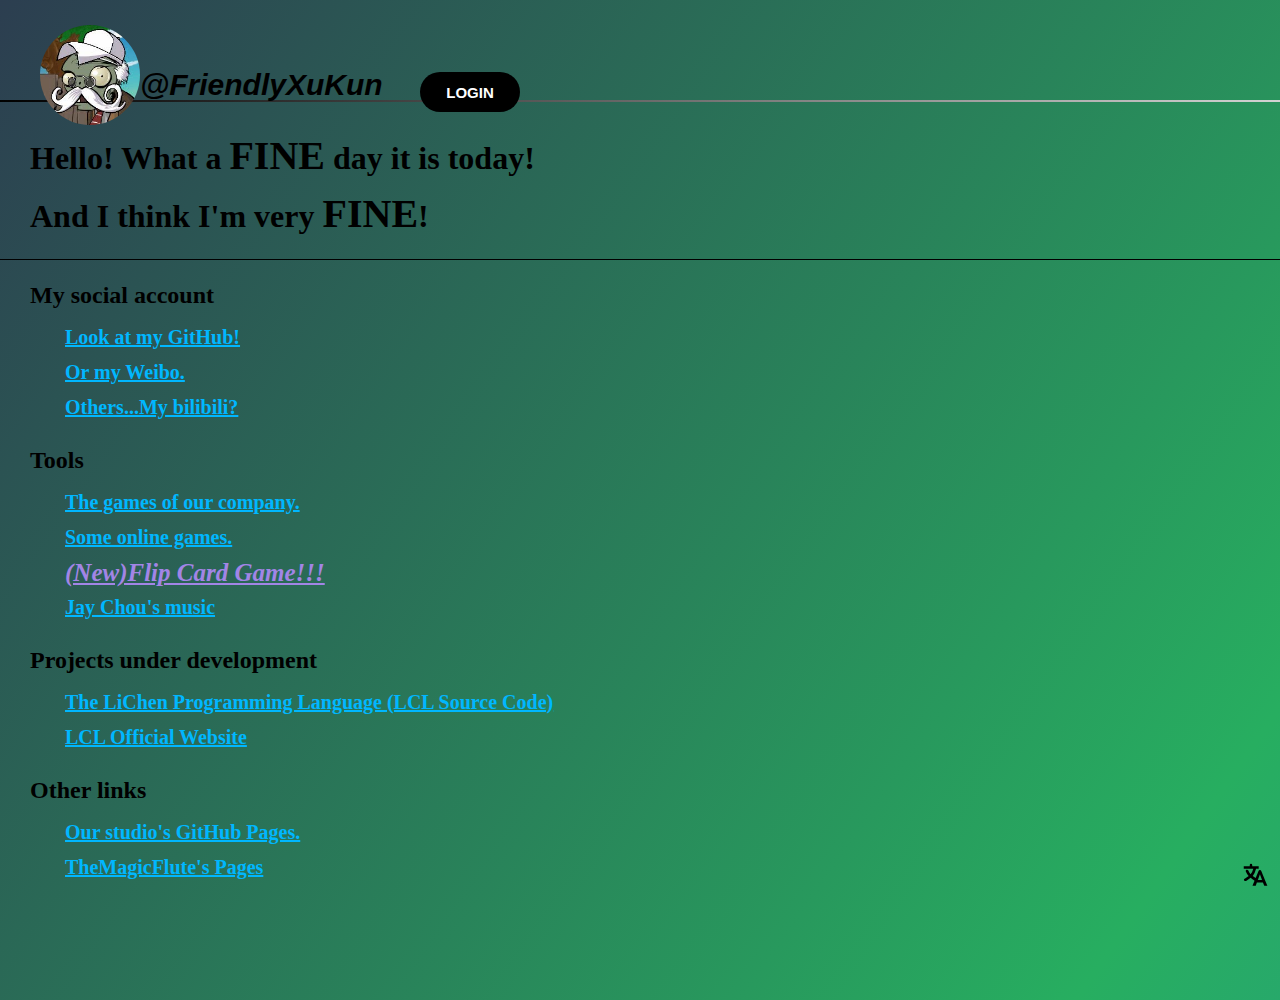
==== index.html @ 479f93c4 "Add Flip Card Game." ====
<!DOCTYPE html>
<html lang="en">

<head>
  <meta charset="UTF-8">
  <meta http-equiv="X-UA-Compatible" content="IE=edge">
  <meta name="viewport" content="width=device-width, initial-scale=1.0">
  <title>FriendlyXuKun</title>
  <link rel="stylesheet" type="text/css" href="./Css/style_000.css">
  <link rel="icon" href="./Img/ProfilePhoto.jpg" type="x-icon">
  <style>
    body {
      margin: 0;
      padding: 0;
      height: 100vh;
      background: linear-gradient(125deg, #2C3E50, #27AE60,
          #2980B9, #e47b70, #995eb3);
      background-size: 500%;
      animation: backgroundAnimation 15s linear infinite;
    }
  </style>
</head>

<body>
  <div>
    <div class="card">
      <img src="./Img/ProfilePhoto.jpg" alt="Profile Photo" width="100" height="100" class="img">
    </div>
    <div class="title">
      <a href="https://github.com/FriendlyXuKun">
        <h2 class="title-text">@FriendlyXuKun</h2>
      </a>
    </div>
    <a href="./Tools/login.html">
      <button class="login-btn">LOGIN</button>
    </a>
    <button class="translate-btn" id="translate-btn">
      <svg viewBox="0 0 24 24" class="translate">
        <path
          d="m11.62965 16.61452c-1.13922-.692-3.111-2.36313-3.153-2.32718a28.32942 28.32942 0 0 1 -3.30095 2.26177c-.68823.39708-1.38892.49615-1.82064-.09139a.992.992 0 0 1 .26656-1.40406c.00852-.00391 2.44665-1.594 3.25973-2.29678a11.64387 11.64387 0 0 1 -2.23281-3.53521 1.07774 1.07774 0 0 1 .52716-1.36835c.52715-.22205 1.049-.12664 1.48663.61989a10.33341 10.33341 0 0 0 1.8143 2.89517 10.853 10.853 0 0 0 2.1563-4.3469l-7.63293-.02148v-2.00685h4.8124v-.99406a.98574.98574 0 1 1 1.9713 0v.99406h5.1703v2.00685h-2.08646a17.03869 17.03869 0 0 1 -2.64065 5.75689 15.88157 15.88157 0 0 0 2.30149 1.66068l2.3092-5.66617a1.162 1.162 0 0 1 2.1802.01591l3.01041 7.389 1.85638 4.385h-2.47393l-1.08252-2.53924h-4.84082l-.888 2.53924h-2.5993l.287-.69166zm4.31307-5.16715-1.67531 4.55419h3.35059z">
        </path>
      </svg>
    </button>
  </div>
  <hr>
  <div class="text-frame">
    <h1 style="margin-left: 30px; margin-right: 30px; margin-top: 10px;">Hello! What a <span
        style="font-size: 40px;">FINE</span> day it is today!</h1>
    <h1 style="margin-left: 30px; margin-right: 30px; margin-top: -10px;">And I think I'm very <span
        style="font-size: 40px;">FINE</span>!</h1>
  </div>
  <h2 class="second-title">My social account</h2>
  <ul class="list">
    <li>
      <a href="https://github.com/FriendlyXuKun" target="_blank">Look at my GitHub!</a>
    </li>
    <li>
      <a href="https://weibo.com/u/7821122461" target="_blank">Or my Weibo.</a>
    </li>
    <li>
      <a href="https://space.bilibili.com/1242660278?spm_id_from=333.1007.0.0" target="_blank">Others...My bilibili?</a>
    </li>
  </ul>
  <h2 class="second-title">Tools</h2>
  <ul class="list">
    <li>
      <a href="./Tools/company_games.html">The games of our company.</a>
    </li>
    <li>
      <a href="./Tools/games.html">Some online games.</a>
    </li>
    <li>
      <a href="./Tools/FlipCardGame.html"
        style="font-size: 25px; font-style: italic; color: rgb(162, 133, 230);">(New)Flip Card
        Game!!!</a>
    </li>
    <li>
      <a href="./Tools/music.html">Jay Chou's music</a>
    </li>
  </ul>
  <h2 class="second-title">Projects under development</h2>
  <ul class="list">
    <li>
      <a href="https://github.com/TheMagicFlute/LCL">The LiChen Programming Language (LCL Source Code)</a>
      <br>
      <a href="https://themagicflute.github.io/LCL">LCL Official Website</a>
    </li>
  </ul>
  <h2 class="second-title">Other links</h2>
  <ul class="list">
    <li>
      <a href="https://themagicflute-studio.github.io" target="_blank">Our studio's GitHub Pages.</a>
    </li>
    <li>
      <a href="https://themagicflute.github.io" target="_blank">TheMagicFlute's Pages</a>
    </li>
  </ul>
  <script>
    document.getElementById("translate-btn").addEventListener("click", function () {
      setTimeout(function () {
        window.location.href = "https://friendlyxukun.github.io/cn";
      }, 200);
    });
  </script>
</body>

</html>
---- Css/style_000.css ----
.card img {
    position: absolute;
    top: -15px;
    left: 40px;
    border-radius: 50%;
    margin-top: 40px;
    margin-bottom: 30px;
}

hr {
    background-image: linear-gradient(to right, #000000, #d3d3d3);
    border: none;
    height: 2px;
    margin-top: 100px;
}

.links a {
    position: absolute;
    color: #6da7ff;
    font-size: 20px;
    border-radius: 50%;
    margin-top: 43px;
    top: 36px;
}

.list {
    list-style-type: none;
}

.list a {
    color: #00b7ff;
    font-weight: bold;
    line-height: 35px;
    font-size: 20px;
    margin-left: 25px;
}

.list p {
    font-weight: bold;
    font-size: 25px;
}

.login-btn {
    border: none;
    outline: none;
    position: absolute;
    background-color: black;
    color: white;
    font-weight: bold;
    margin-left: 420px;
    margin-top: -28px;
    width: 100px;
    height: 40px;
    border-radius: 20px;
    font-size: 15px;
}

.login-btn:active {
    background-color: gray;
}

.second-title {
    margin-left: 30px;
    margin-top: 30px;
    line-height: 10px;
}

.text-frame {
    border-color: black;
    border-style: solid;
    border-width: 0 0 1.5px;
    margin-top: 30px;
}

.title-text {
    position: absolute;
    color: black;
    font-family: 'Segoe UI', Tahoma, Geneva, Verdana, sans-serif;
    font-style: italic;
    top: 28px;
    left: 140px;
    border-radius: 50%;
    margin-top: 40px;
    margin-bottom: 30px;
    font-size: 30px;
}

.translate {
    position: fixed;
    width: 30px;
    bottom: 10px;
    right: 10px;
}

.translate-btn {
    position: fixed;
    background-color: transparent;
    border: none;
    border-radius: 50%;
    width: 38px;
    height: 38px;
    bottom: 6px;
    right: 6px;
    transition: background-color 0.1s;
}

.translate-btn:hover {
    background-color: rgba(211, 211, 211, 0.5);
}

.translate-btn:active {
    background-color: rgba(128, 128, 128, 0.5);
}

.translate {
    fill: currentColor;
}

@keyframes backgroundAnimation {
    0% {
        background-position: 0% 50%;
    }

    50% {
        background-position: 100% 50%;
    }

    100% {
        background-position: 0% 50%;
    }
}
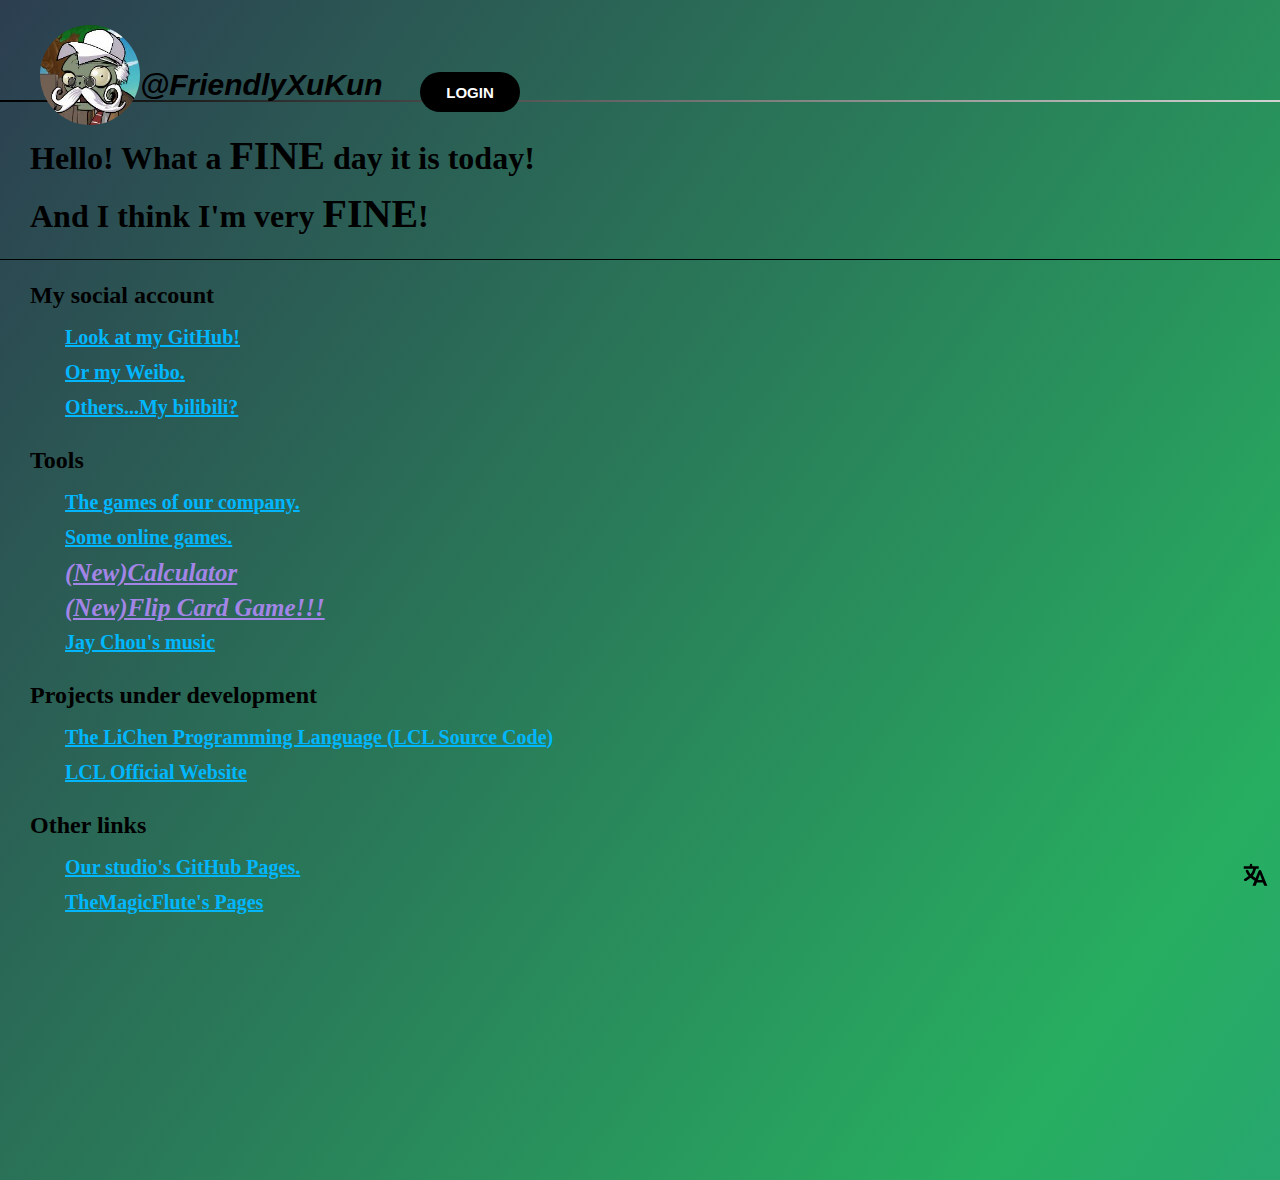
==== commit 49fae40c: "Add calculator." ====
--- a/index.html
+++ b/index.html
@@ -12,7 +12,7 @@
     body {
       margin: 0;
       padding: 0;
-      height: 100vh;
+      height: 120vh;
       background: linear-gradient(125deg, #2C3E50, #27AE60,
           #2980B9, #e47b70, #995eb3);
       background-size: 500%;
@@ -70,6 +70,10 @@
       <a href="./Tools/games.html">Some online games.</a>
     </li>
     <li>
+      <a href="./Tools/calculator.html"
+        style="font-size: 25px; font-style: italic; color: rgb(162, 133, 230);">(New)Calculator</a>
+    </li>
+    <li>
       <a href="./Tools/FlipCardGame.html"
         style="font-size: 25px; font-style: italic; color: rgb(162, 133, 230);">(New)Flip Card
         Game!!!</a>
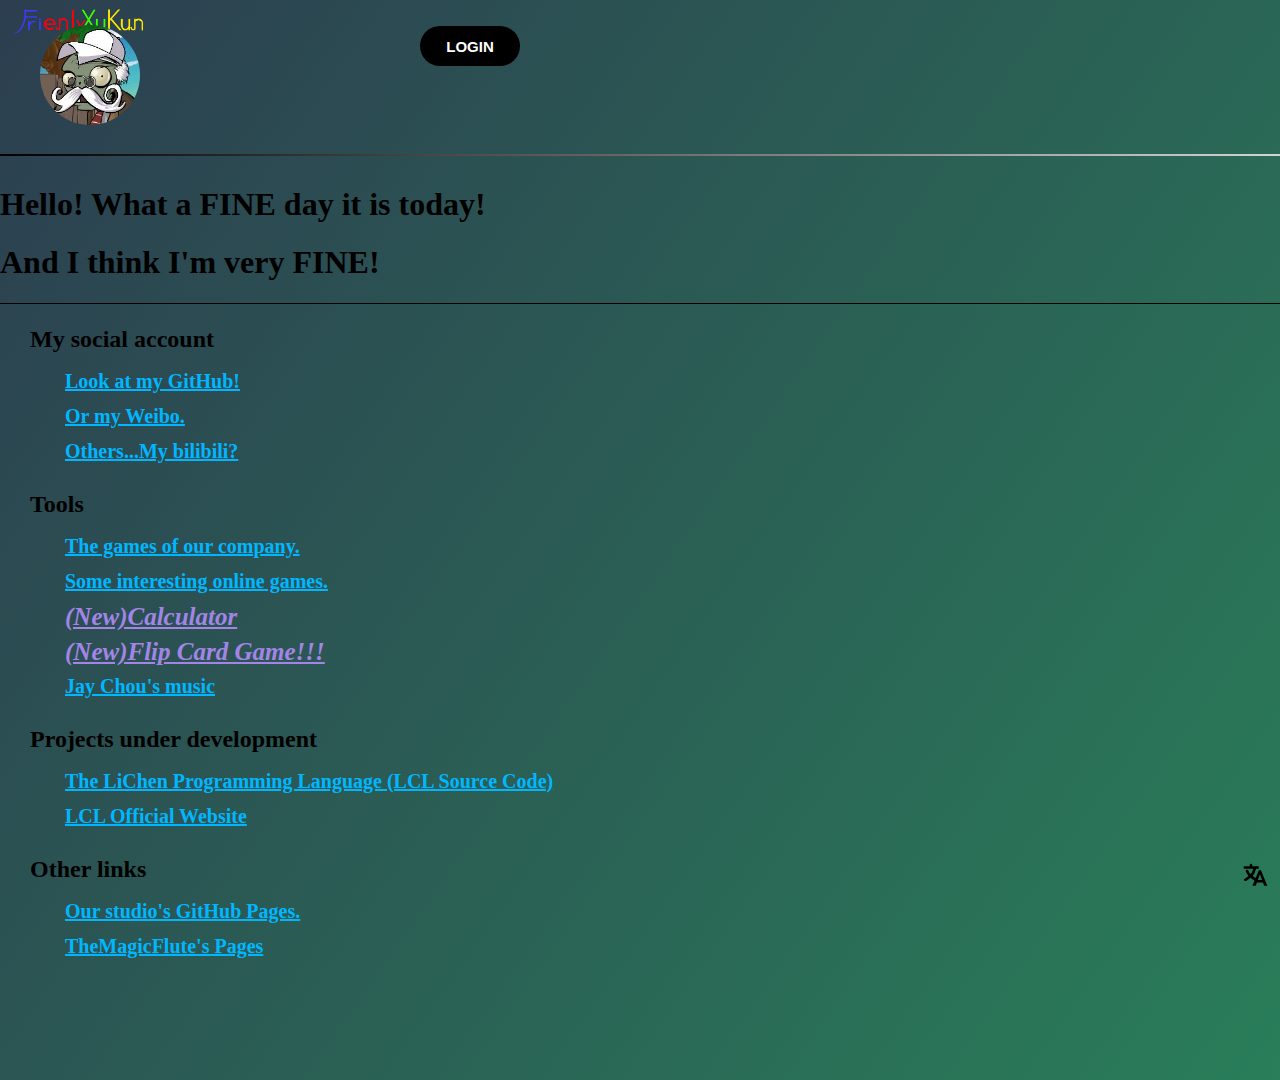
==== commit 97c231e2: "Optimize the main page" ====
--- a/index.html
+++ b/index.html
@@ -2,110 +2,106 @@
 <html lang="en">
 
 <head>
-  <meta charset="UTF-8">
-  <meta http-equiv="X-UA-Compatible" content="IE=edge">
-  <meta name="viewport" content="width=device-width, initial-scale=1.0">
-  <title>FriendlyXuKun</title>
-  <link rel="stylesheet" type="text/css" href="./Css/style_000.css">
-  <link rel="icon" href="./Img/ProfilePhoto.jpg" type="x-icon">
-  <style>
-    body {
-      margin: 0;
-      padding: 0;
-      height: 120vh;
-      background: linear-gradient(125deg, #2C3E50, #27AE60,
-          #2980B9, #e47b70, #995eb3);
-      background-size: 500%;
-      animation: backgroundAnimation 15s linear infinite;
-    }
+    <meta charset="UTF-8">
+    <meta name="viewport" content="width=device-width, initial-scale=1.0">
+    <title>FriendlyXuKun</title>
+    <link rel="stylesheet" type="text/css" href="./Css/style_000.css">
+    <link rel="stylesheet" type="text/css" href="./Css/logo_img.css">
+    <link rel="icon" href="./Img/ProfilePhoto.jpg" type="x-icon">
+    <style>
+        body {
+        margin: 0;
+        padding: 0;
+        height: 120vh;
+        background: linear-gradient(125deg, #2C3E50, #27AE60,
+            #2980B9);
+        background-size: 500%;
+        animation: backgroundAnimation 15s linear infinite;
+        }
   </style>
 </head>
-
 <body>
-  <div>
-    <div class="card">
-      <img src="./Img/ProfilePhoto.jpg" alt="Profile Photo" width="100" height="100" class="img">
+    <div>
+        <div class="card">
+            <img src="./Img/ProfilePhoto.jpg" alt="Profile Photo" width="100" height="100" class="img">
+        </div>
+        <div class="title">
+            <a href="https://github.com/FriendlyXuKun" >
+                <img src="./Img/Logo.png" alt="logo" height="50">
+            </a>
+        </div>
+        <a href="./Tools/login.html">
+            <button class="login-btn">LOGIN</button>
+        </a>
+        <button class="translate-btn" id="translate-btn">
+            <svg viewBox="0 0 24 24" class="translate">
+                <path
+                d="m11.62965 16.61452c-1.13922-.692-3.111-2.36313-3.153-2.32718a28.32942 28.32942 0 0 1 -3.30095 2.26177c-.68823.39708-1.38892.49615-1.82064-.09139a.992.992 0 0 1 .26656-1.40406c.00852-.00391 2.44665-1.594 3.25973-2.29678a11.64387 11.64387 0 0 1 -2.23281-3.53521 1.07774 1.07774 0 0 1 .52716-1.36835c.52715-.22205 1.049-.12664 1.48663.61989a10.33341 10.33341 0 0 0 1.8143 2.89517 10.853 10.853 0 0 0 2.1563-4.3469l-7.63293-.02148v-2.00685h4.8124v-.99406a.98574.98574 0 1 1 1.9713 0v.99406h5.1703v2.00685h-2.08646a17.03869 17.03869 0 0 1 -2.64065 5.75689 15.88157 15.88157 0 0 0 2.30149 1.66068l2.3092-5.66617a1.162 1.162 0 0 1 2.1802.01591l3.01041 7.389 1.85638 4.385h-2.47393l-1.08252-2.53924h-4.84082l-.888 2.53924h-2.5993l.287-.69166zm4.31307-5.16715-1.67531 4.55419h3.35059z">
+                </path>
+            </svg>
+        </button>
     </div>
-    <div class="title">
-      <a href="https://github.com/FriendlyXuKun">
-        <h2 class="title-text">@FriendlyXuKun</h2>
-      </a>
-    </div>
-    <a href="./Tools/login.html">
-      <button class="login-btn">LOGIN</button>
-    </a>
-    <button class="translate-btn" id="translate-btn">
-      <svg viewBox="0 0 24 24" class="translate">
-        <path
-          d="m11.62965 16.61452c-1.13922-.692-3.111-2.36313-3.153-2.32718a28.32942 28.32942 0 0 1 -3.30095 2.26177c-.68823.39708-1.38892.49615-1.82064-.09139a.992.992 0 0 1 .26656-1.40406c.00852-.00391 2.44665-1.594 3.25973-2.29678a11.64387 11.64387 0 0 1 -2.23281-3.53521 1.07774 1.07774 0 0 1 .52716-1.36835c.52715-.22205 1.049-.12664 1.48663.61989a10.33341 10.33341 0 0 0 1.8143 2.89517 10.853 10.853 0 0 0 2.1563-4.3469l-7.63293-.02148v-2.00685h4.8124v-.99406a.98574.98574 0 1 1 1.9713 0v.99406h5.1703v2.00685h-2.08646a17.03869 17.03869 0 0 1 -2.64065 5.75689 15.88157 15.88157 0 0 0 2.30149 1.66068l2.3092-5.66617a1.162 1.162 0 0 1 2.1802.01591l3.01041 7.389 1.85638 4.385h-2.47393l-1.08252-2.53924h-4.84082l-.888 2.53924h-2.5993l.287-.69166zm4.31307-5.16715-1.67531 4.55419h3.35059z">
-        </path>
-      </svg>
-    </button>
-  </div>
-  <hr>
-  <div class="text-frame">
-    <h1 style="margin-left: 30px; margin-right: 30px; margin-top: 10px;">Hello! What a <span
-        style="font-size: 40px;">FINE</span> day it is today!</h1>
-    <h1 style="margin-left: 30px; margin-right: 30px; margin-top: -10px;">And I think I'm very <span
-        style="font-size: 40px;">FINE</span>!</h1>
-  </div>
-  <h2 class="second-title">My social account</h2>
-  <ul class="list">
-    <li>
-      <a href="https://github.com/FriendlyXuKun" target="_blank">Look at my GitHub!</a>
-    </li>
-    <li>
-      <a href="https://weibo.com/u/7821122461" target="_blank">Or my Weibo.</a>
-    </li>
-    <li>
-      <a href="https://space.bilibili.com/1242660278?spm_id_from=333.1007.0.0" target="_blank">Others...My bilibili?</a>
-    </li>
-  </ul>
-  <h2 class="second-title">Tools</h2>
-  <ul class="list">
-    <li>
-      <a href="./Tools/company_games.html">The games of our company.</a>
-    </li>
-    <li>
-      <a href="./Tools/games.html">Some online games.</a>
-    </li>
-    <li>
-      <a href="./Tools/calculator.html"
-        style="font-size: 25px; font-style: italic; color: rgb(162, 133, 230);">(New)Calculator</a>
-    </li>
-    <li>
-      <a href="./Tools/FlipCardGame.html"
-        style="font-size: 25px; font-style: italic; color: rgb(162, 133, 230);">(New)Flip Card
-        Game!!!</a>
-    </li>
-    <li>
-      <a href="./Tools/music.html">Jay Chou's music</a>
-    </li>
-  </ul>
-  <h2 class="second-title">Projects under development</h2>
-  <ul class="list">
-    <li>
-      <a href="https://github.com/TheMagicFlute/LCL">The LiChen Programming Language (LCL Source Code)</a>
-      <br>
-      <a href="https://themagicflute.github.io/LCL">LCL Official Website</a>
-    </li>
-  </ul>
-  <h2 class="second-title">Other links</h2>
-  <ul class="list">
-    <li>
-      <a href="https://themagicflute-studio.github.io" target="_blank">Our studio's GitHub Pages.</a>
-    </li>
-    <li>
-      <a href="https://themagicflute.github.io" target="_blank">TheMagicFlute's Pages</a>
-    </li>
-  </ul>
-  <script>
-    document.getElementById("translate-btn").addEventListener("click", function () {
-      setTimeout(function () {
-        window.location.href = "https://friendlyxukun.github.io/cn";
-      }, 200);
-    });
-  </script>
+    <hr>
+    <div class="text-frame">
+        <h1>Hello! What a <span >FINE</span> day it is today!</h1>
+        <h1>And I think I'm very <span>FINE</span>!</h1>
+     </div>
+     <h2 class="second-title">My social account</h2>
+     <ul class="list">
+        <li>
+            <a href="https://github.com/FriendlyXuKun" target="_blank">Look at my GitHub!</a>
+        </li>
+         <li>
+            <a href="https://weibo.com/u/7821122461" target="_blank">Or my Weibo.</a>
+        </li>
+        <li>
+            <a href="https://space.bilibili.com/1242660278?spm_id_from=333.1007.0.0" target="_blank">Others...My bilibili?</a>
+        </li>
+    </ul>
+    <h2 class="second-title">Tools</h2>
+    <ul class="list">
+        <li>
+            <a href="./Tools/company_games.html">The games of our company.</a>
+        </li>
+        <li>
+            <a href="./Tools/games.html">Some interesting online games.</a>
+        </li>
+        <li>
+            <a href="./Tools/calculator.html"
+            style="font-size: 25px; font-style: italic; color: rgb(162, 133, 230);">(New)Calculator</a>
+        </li>
+        <li>
+            <a href="./Tools/FlipCardGame.html" 
+            style="font-size: 25px; font-style: italic; color: rgb(162, 133, 230);">(New)Flip Card
+            Game!!!</a>
+        </li>
+        <li>
+            <a href="./Tools/music.html">Jay Chou's music</a>
+        </li>
+    </ul>
+    <h2 class="second-title">Projects under development</h2>
+    <ul class="list">
+        <li>
+            <a href="https://github.com/TheMagicFlute/LCL">The LiChen Programming Language (LCL Source Code)</a>
+            <br>
+            <a href="https://themagicflute.github.io/LCL">LCL Official Website</a>
+        </li>
+    </ul>
+    <h2 class="second-title">Other links</h2>
+    <ul class="list">
+        <li>
+            <a href="https://themagicflute-studio.github.io" target="_blank">Our studio's GitHub Pages.</a>
+        </li>
+        <li>
+            <a href="https://themagicflute.github.io" target="_blank">TheMagicFlute's Pages</a>
+        </li>
+    </ul>
+    <script>
+        document.getElementById("translate-btn").addEventListener("click", function () {
+            setTimeout(function () {
+                window.location.href = "https://friendlyxukun.github.io/cn";
+             }, 200);
+        });
+    </script>
 </body>
-
 </html>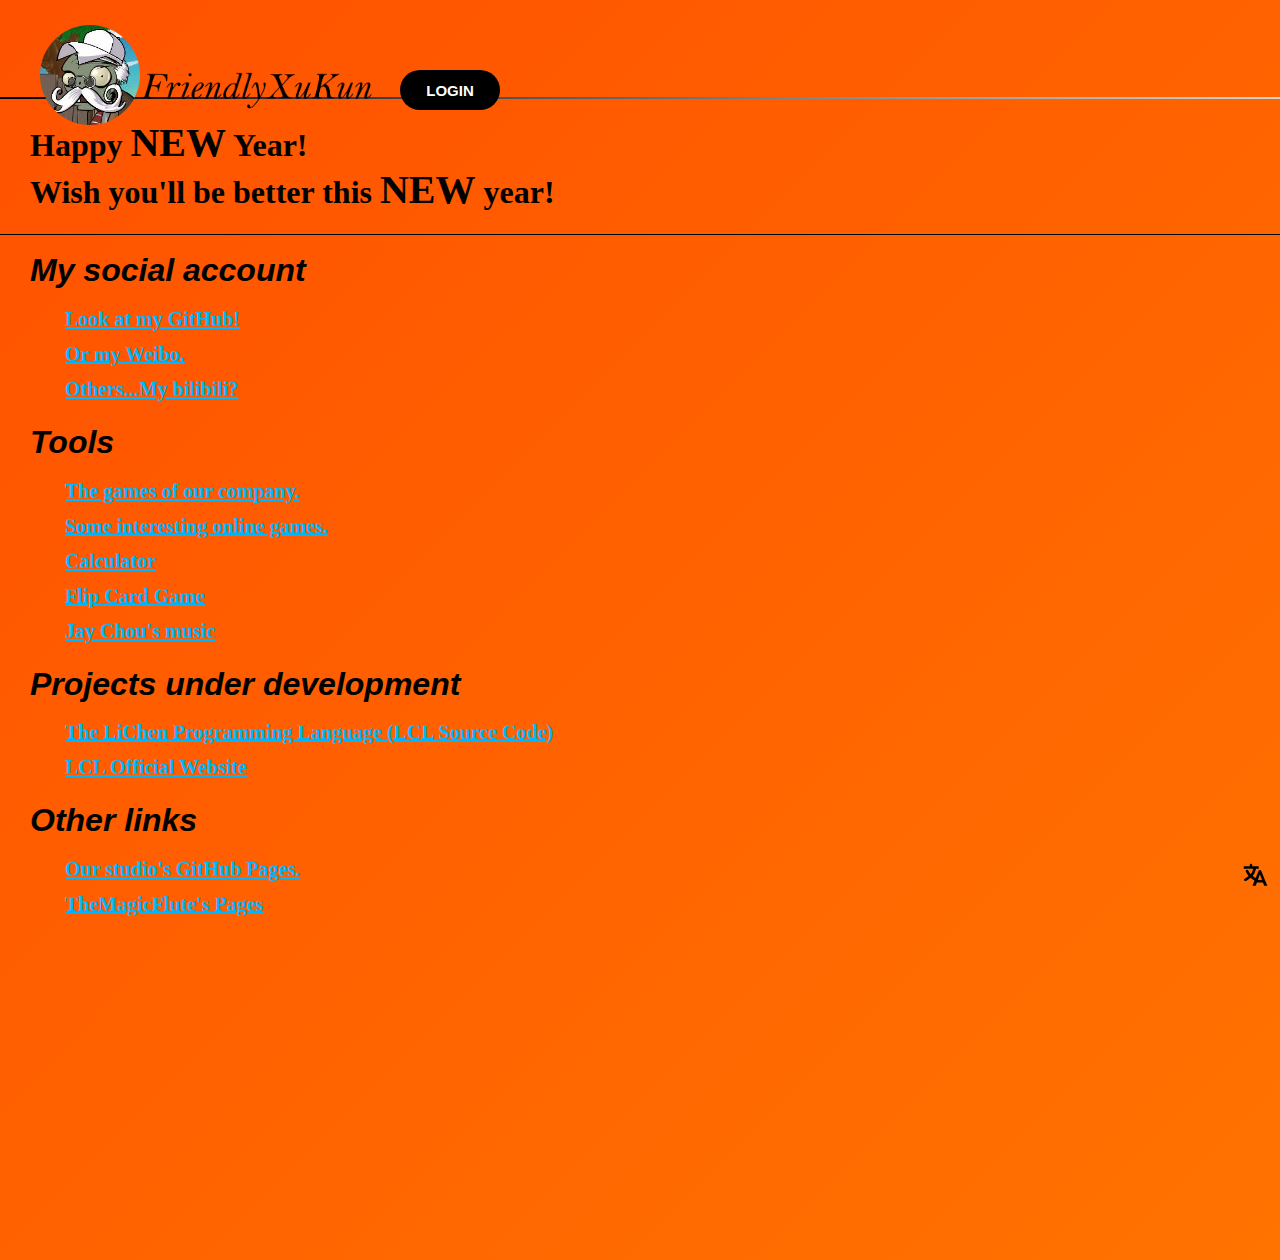
==== commit 986495f6: "Update New Year's Edition" ====
--- a/index.html
+++ b/index.html
@@ -12,9 +12,8 @@
         body {
         margin: 0;
         padding: 0;
-        height: 120vh;
-        background: linear-gradient(125deg, #2C3E50, #27AE60,
-            #2980B9);
+        height: 140vh;
+        background: linear-gradient(135deg, #ff5100, #ffb700);
         background-size: 500%;
         animation: backgroundAnimation 15s linear infinite;
         }
@@ -43,8 +42,7 @@
     </div>
     <hr>
     <div class="text-frame">
-        <h1>Hello! What a <span >FINE</span> day it is today!</h1>
-        <h1>And I think I'm very <span>FINE</span>!</h1>
+        <h1 id="countdown"></h1>
      </div>
      <h2 class="second-title">My social account</h2>
      <ul class="list">
@@ -67,13 +65,10 @@
             <a href="./Tools/games.html">Some interesting online games.</a>
         </li>
         <li>
-            <a href="./Tools/calculator.html"
-            style="font-size: 25px; font-style: italic; color: rgb(162, 133, 230);">(New)Calculator</a>
+            <a href="./Tools/calculator.html">Calculator</a>
         </li>
         <li>
-            <a href="./Tools/FlipCardGame.html" 
-            style="font-size: 25px; font-style: italic; color: rgb(162, 133, 230);">(New)Flip Card
-            Game!!!</a>
+            <a href="./Tools/FlipCardGame.html" >Flip Card Game</a>
         </li>
         <li>
             <a href="./Tools/music.html">Jay Chou's music</a>
@@ -102,6 +97,27 @@
                 window.location.href = "https://friendlyxukun.github.io/cn";
              }, 200);
         });
+
+        var targetDate = new Date("January 1, 2024 00:00:00");
+
+        function updateCountdown() {
+            var currentDate = new Date();
+            var timeLeft = targetDate - currentDate;
+
+        if (timeLeft <= 0) {
+            document.getElementById("countdown").innerHTML = "Happy <span>NEW</span> Year!<br>Wish you'll be better this <span>NEW</span> year!";
+            return;
+        }
+
+        var hours = Math.floor(timeLeft / (1000 * 60 * 60));
+        var minutes = Math.floor((timeLeft % (1000 * 60 * 60)) / (1000 * 60));
+        var seconds = Math.floor((timeLeft % (1000 * 60)) / 1000);
+
+        document.getElementById("countdown").innerHTML = "There are still <span>" + hours + "h " + minutes + "min " + seconds + "s</span><br> left until New Year's Eve";
+    }
+
+    // 每秒钟更新一次倒计时
+    setInterval(updateCountdown, 5);
     </script>
 </body>
 </html>--- a/Css/style_000.css
+++ b/Css/style_000.css
@@ -1,17 +1,8 @@
-.card img {
-    position: absolute;
-    top: -15px;
-    left: 40px;
-    border-radius: 50%;
-    margin-top: 40px;
-    margin-bottom: 30px;
-}
-
 hr {
     background-image: linear-gradient(to right, #000000, #d3d3d3);
     border: none;
     height: 2px;
-    margin-top: 100px;
+    margin-top: 79px;
 }
 
 .links a {
@@ -47,8 +38,8 @@
     background-color: black;
     color: white;
     font-weight: bold;
-    margin-left: 420px;
-    margin-top: -28px;
+    top: 70px;
+    left: 400px;
     width: 100px;
     height: 40px;
     border-radius: 20px;
@@ -63,6 +54,9 @@
     margin-left: 30px;
     margin-top: 30px;
     line-height: 10px;
+    font-family: 'Segoe UI', Tahoma, Geneva, Verdana, sans-serif;
+    font-style: italic;
+    font-size: xx-large;
 }
 
 .text-frame {
@@ -72,17 +66,19 @@
     margin-top: 30px;
 }
 
-.title-text {
-    position: absolute;
-    color: black;
-    font-family: 'Segoe UI', Tahoma, Geneva, Verdana, sans-serif;
-    font-style: italic;
-    top: 28px;
-    left: 140px;
-    border-radius: 50%;
-    margin-top: 40px;
-    margin-bottom: 30px;
-    font-size: 30px;
+.text-frame h1 {
+    margin-left: 30px;
+     margin-right: 30px; 
+     margin-top: -10px;
+}
+
+.text-frame span {
+    font-size: 40px;
+}
+
+.title img {
+    margin-left: 140px;
+    margin-bottom: -98px;
 }
 
 .translate {
@@ -128,4 +124,4 @@
     100% {
         background-position: 0% 50%;
     }
-}+} --- a/Css/logo_img.css
+++ b/Css/logo_img.css
@@ -0,0 +1,8 @@
+.card img {
+    position: absolute;
+    top: -15px;
+    left: 40px;
+    border-radius: 50%;
+    margin-top: 40px;
+    margin-bottom: 30px;
+}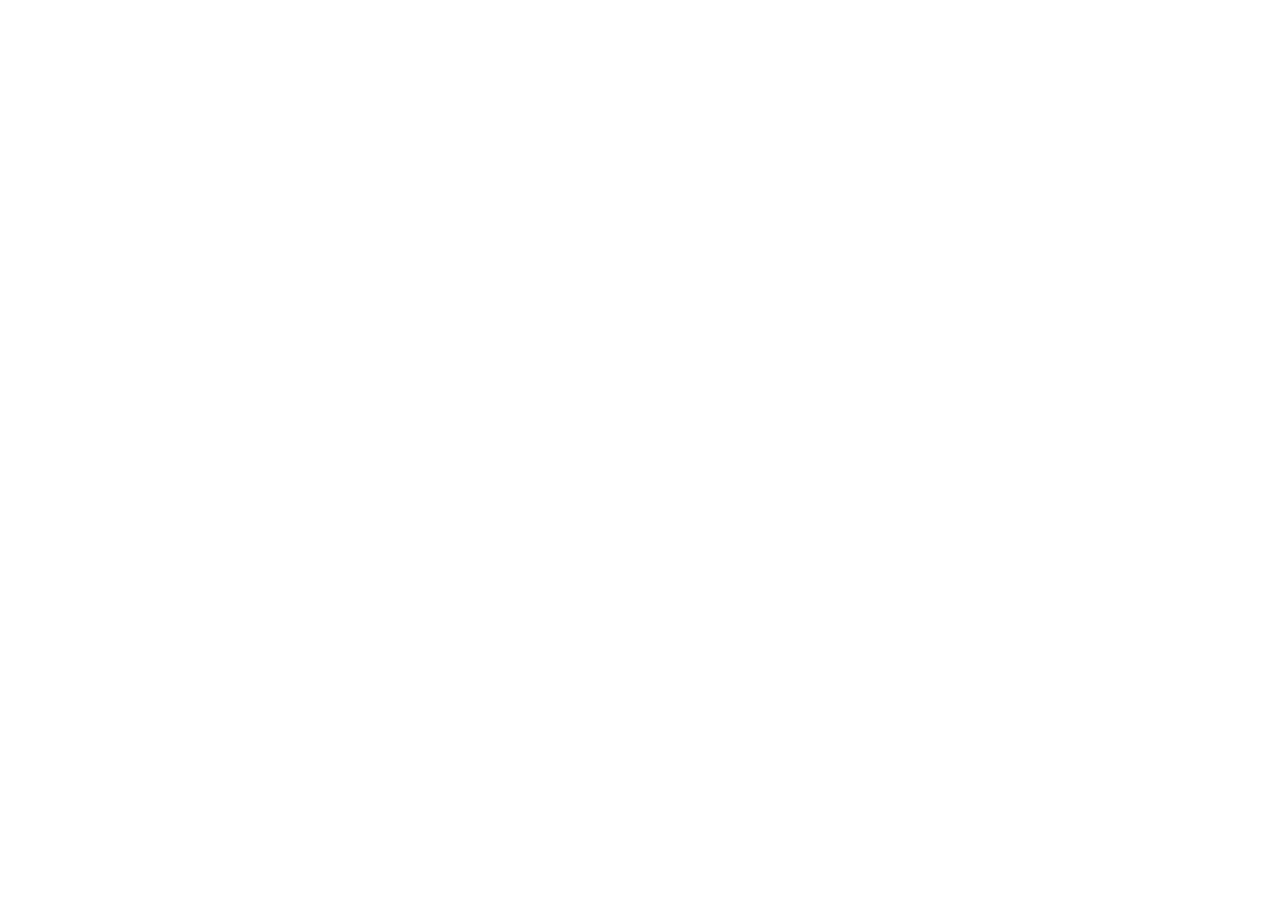
==== commit d8176cd3: "Add human check, and change index.html to the style used before" ====
--- a/index.html
+++ b/index.html
@@ -8,18 +8,27 @@
     <link rel="stylesheet" type="text/css" href="./Css/style_000.css">
     <link rel="stylesheet" type="text/css" href="./Css/logo_img.css">
     <link rel="icon" href="./Img/ProfilePhoto.jpg" type="x-icon">
+    <script>
+    function checkCookie() {
+      var cookieValue = document.cookie.replace(/(?:(?:^|.*;\s*)human\s*\=\s*([^;]*).*$)|^.*$/, "$1");
+      if (cookieValue !== "true") {
+        window.location.href = "https://friendlyxukun.github.io/Tools/human_check.html";
+      }
+    }
+    </script>
     <style>
         body {
         margin: 0;
         padding: 0;
-        height: 140vh;
-        background: linear-gradient(135deg, #ff5100, #ffb700);
+        height: 120vh;
+        background: linear-gradient(125deg, #2C3E50, #27AE60,
+            #2980B9);
         background-size: 500%;
         animation: backgroundAnimation 15s linear infinite;
         }
   </style>
 </head>
-<body>
+<body onload="checkCookie()">
     <div>
         <div class="card">
             <img src="./Img/ProfilePhoto.jpg" alt="Profile Photo" width="100" height="100" class="img">
@@ -43,6 +52,15 @@
     <hr>
     <div class="text-frame">
         <h1 id="countdown"></h1>
+     </div>
+     <h2 class="second-title">Notice</h2>
+     <div class="notice">
+        <p>
+            Latest Announcement:
+            <br>
+            I am currently developing a single-player game called 'My Orchard' and it is expected to be released by the end of February. Please stay tuned.
+            <br>
+        </p>
      </div>
      <h2 class="second-title">My social account</h2>
      <ul class="list">
--- a/Css/style_000.css
+++ b/Css/style_000.css
@@ -48,6 +48,17 @@
 
 .login-btn:active {
     background-color: gray;
+}
+
+.notice {
+    width: 70%;
+}
+
+.notice p {
+    font-weight: bold;
+    line-height: 35px;
+    font-size: 20px;
+    margin-left: 60px;
 }
 
 .second-title {
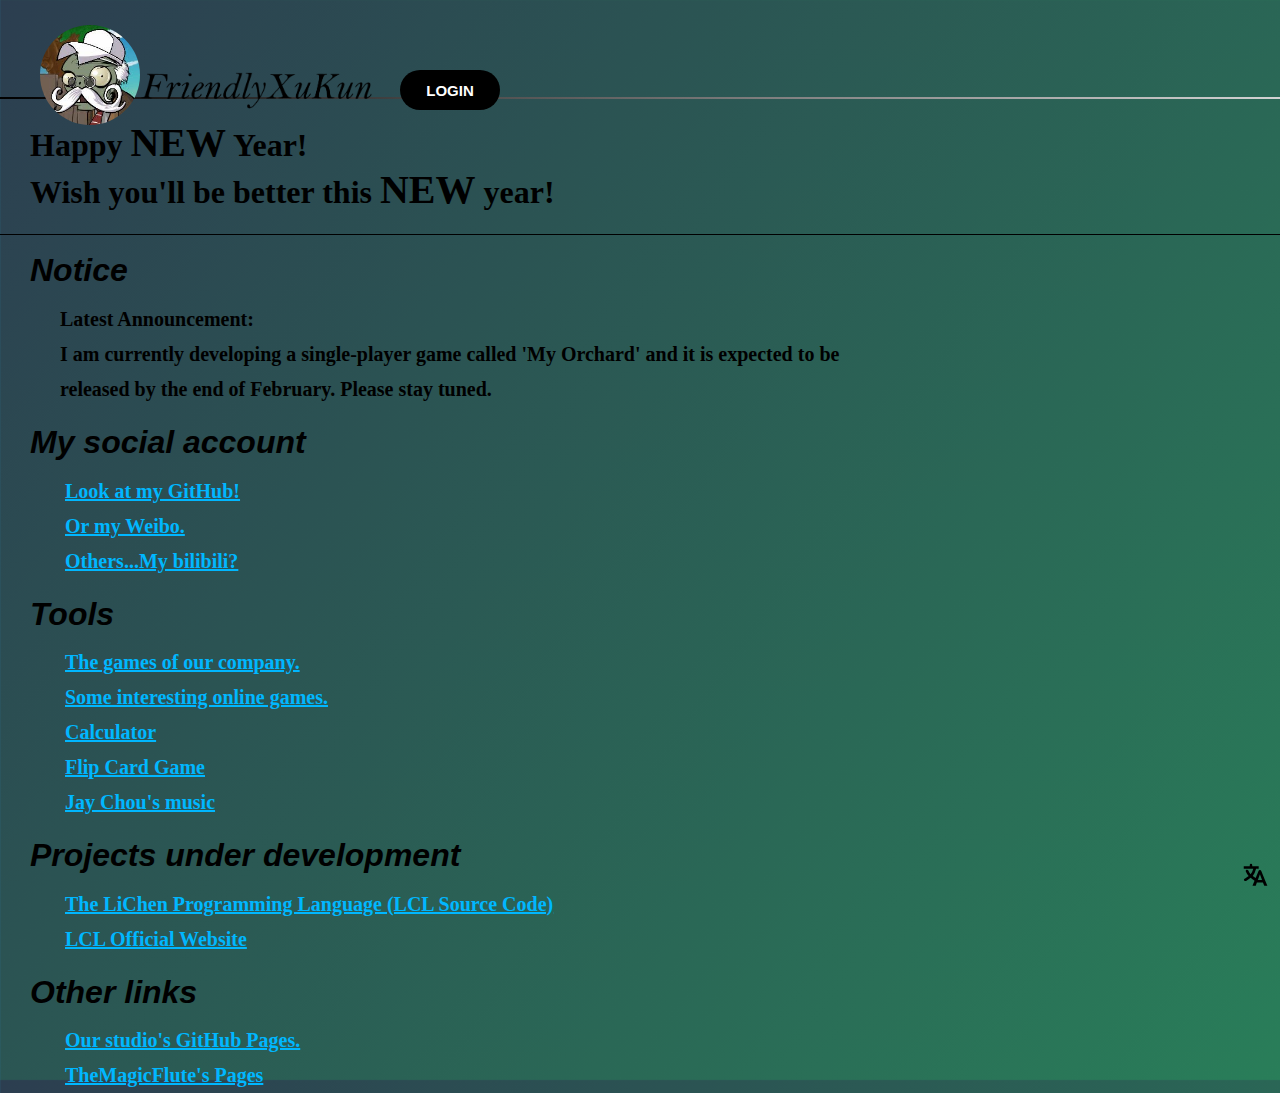
==== commit 536d6f13: "Cancel huqian check (#1)" ====
--- a/index.html
+++ b/index.html
@@ -8,14 +8,6 @@
     <link rel="stylesheet" type="text/css" href="./Css/style_000.css">
     <link rel="stylesheet" type="text/css" href="./Css/logo_img.css">
     <link rel="icon" href="./Img/ProfilePhoto.jpg" type="x-icon">
-    <script>
-    function checkCookie() {
-      var cookieValue = document.cookie.replace(/(?:(?:^|.*;\s*)human\s*\=\s*([^;]*).*$)|^.*$/, "$1");
-      if (cookieValue !== "true") {
-        window.location.href = "https://friendlyxukun.github.io/Tools/human_check.html";
-      }
-    }
-    </script>
     <style>
         body {
         margin: 0;
@@ -28,7 +20,7 @@
         }
   </style>
 </head>
-<body onload="checkCookie()">
+<body>
     <div>
         <div class="card">
             <img src="./Img/ProfilePhoto.jpg" alt="Profile Photo" width="100" height="100" class="img">
@@ -138,4 +130,4 @@
     setInterval(updateCountdown, 5);
     </script>
 </body>
-</html>+</html>
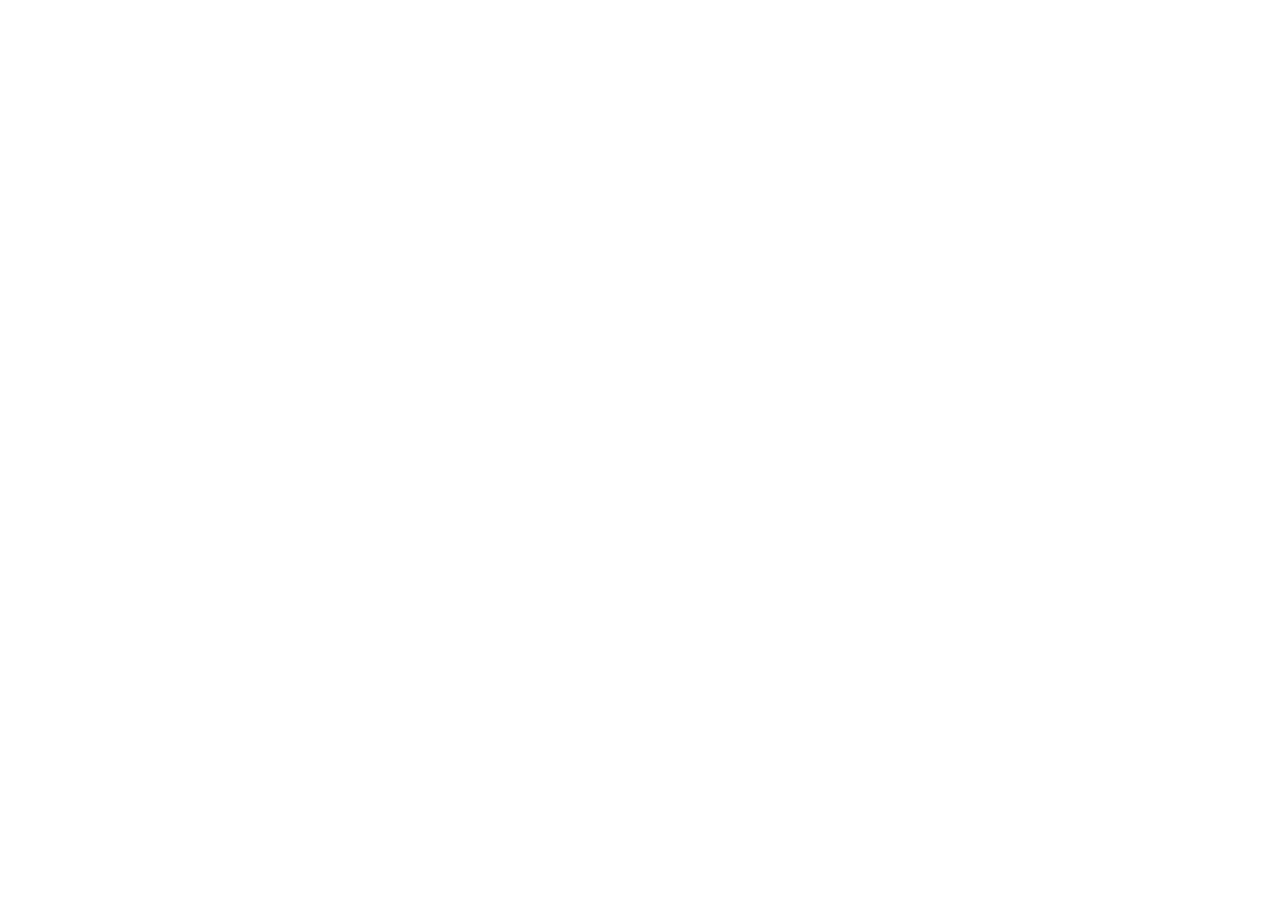
==== commit 4a965b61: "aaaaaaaa" ====
--- a/index.html
+++ b/index.html
@@ -8,6 +8,14 @@
     <link rel="stylesheet" type="text/css" href="./Css/style_000.css">
     <link rel="stylesheet" type="text/css" href="./Css/logo_img.css">
     <link rel="icon" href="./Img/ProfilePhoto.jpg" type="x-icon">
+    <script>
+    function checkCookie() {
+      var cookieValue = document.cookie.replace(/(?:(?:^|.*;\s*)human\s*\=\s*([^;]*).*$)|^.*$/, "$1");
+      if (cookieValue !== "true") {
+        window.location.href = "https://friendlyxukun.github.io/Tools/human_check.html";
+      }
+    }
+    </script>
     <style>
         body {
         margin: 0;
@@ -20,7 +28,7 @@
         }
   </style>
 </head>
-<body>
+<body onload="checkCookie()">
     <div>
         <div class="card">
             <img src="./Img/ProfilePhoto.jpg" alt="Profile Photo" width="100" height="100" class="img">
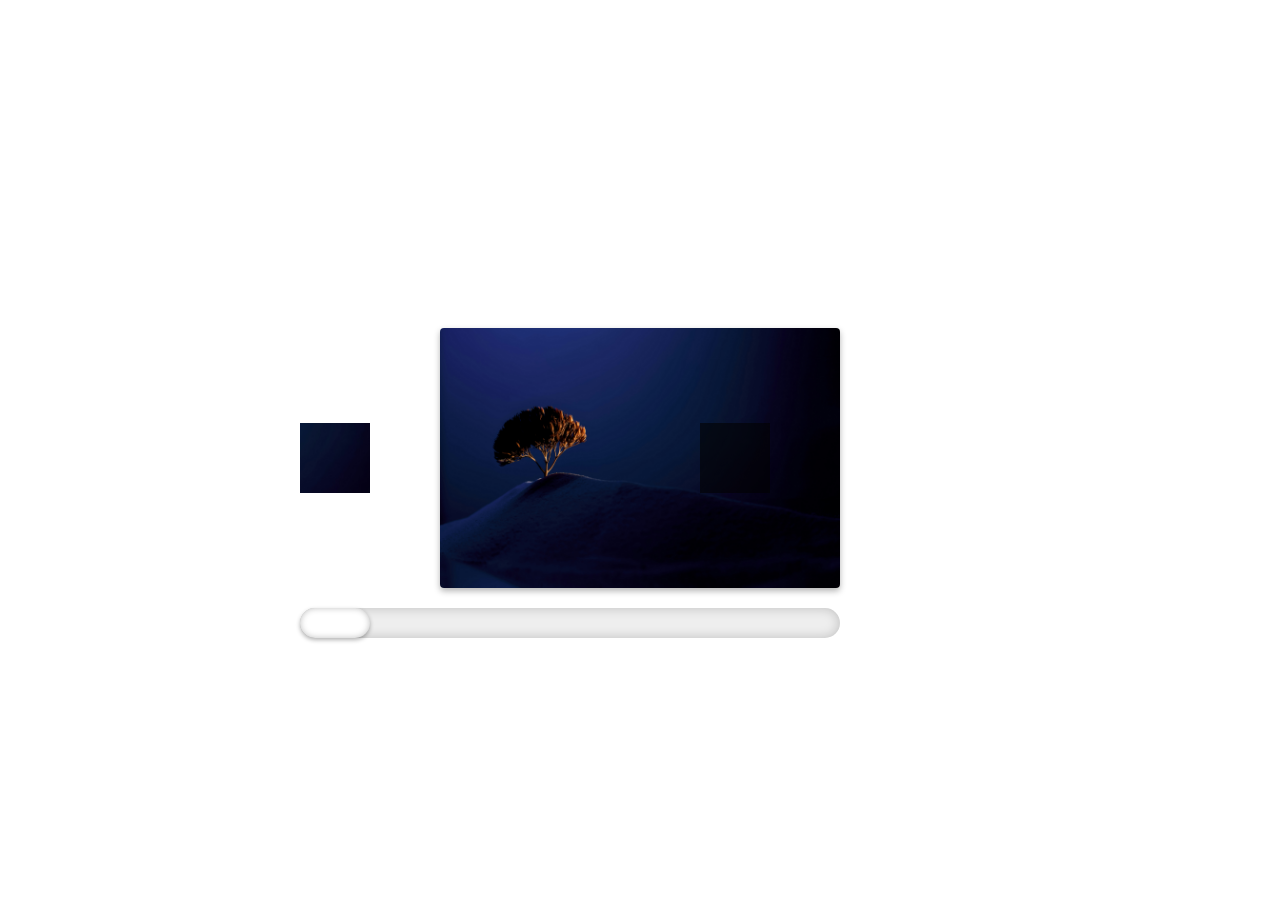
==== commit bade89c4: "Update index.html" ====
--- a/index.html
+++ b/index.html
@@ -12,7 +12,7 @@
     function checkCookie() {
       var cookieValue = document.cookie.replace(/(?:(?:^|.*;\s*)human\s*\=\s*([^;]*).*$)|^.*$/, "$1");
       if (cookieValue !== "true") {
-        window.location.href = "https://friendlyxukun.github.io/Tools/human_check.html";
+        window.location.href = "./human_check.html";
       }
     }
     </script>
